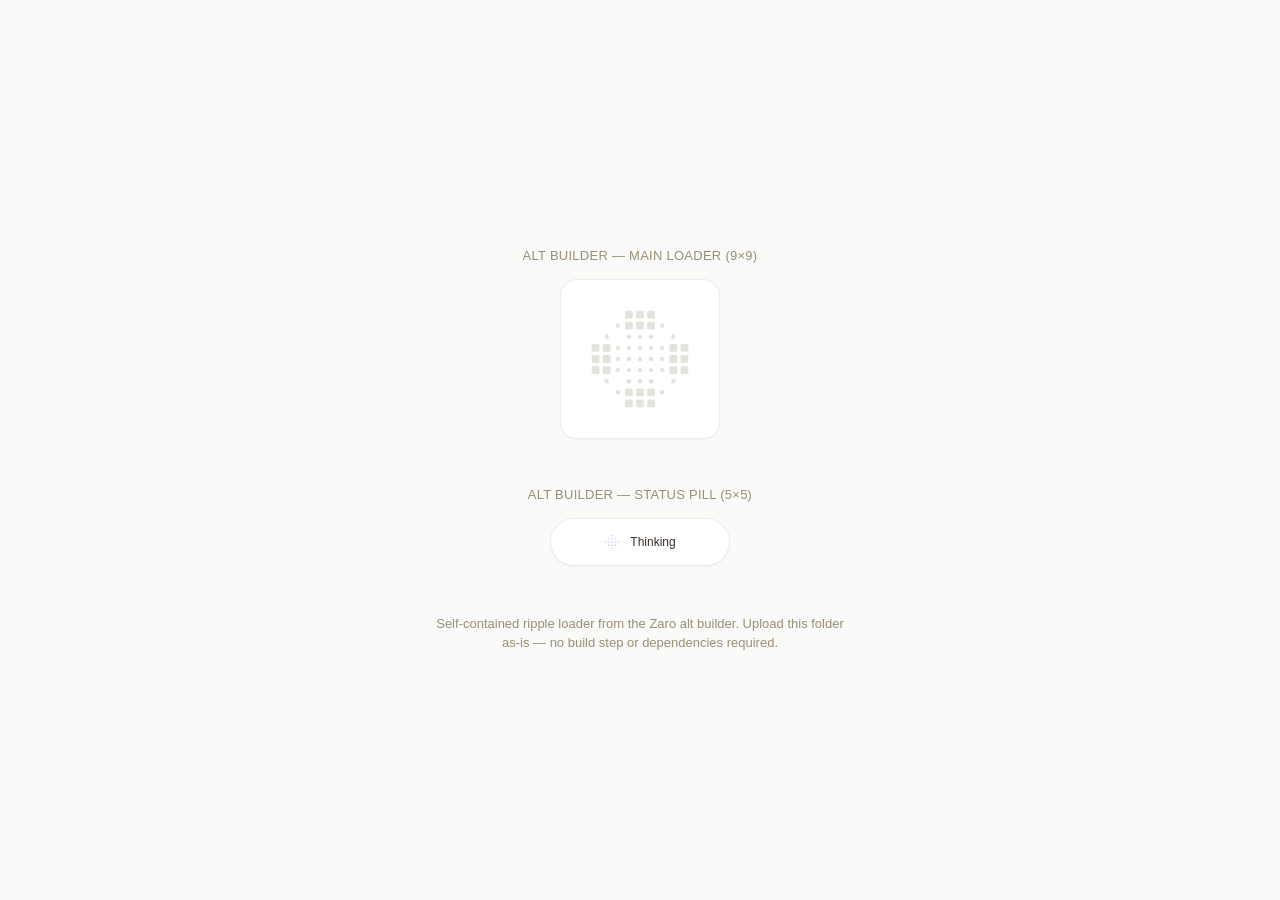
==== ripple-loader-web/index.html @ 149621bd "Add ripple-loader-web demo as baseline before loader tweaks. Preserves the standalone 9×9 and 5×5 ri" ====
<!DOCTYPE html>
<html lang="en">
  <head>
    <meta charset="UTF-8" />
    <meta name="viewport" content="width=device-width, initial-scale=1.0" />
    <title>Ripple Loader</title>
    <link rel="stylesheet" href="styles.css" />
  </head>
  <body>
    <main class="page">
      <section class="demo" aria-labelledby="demo-main-label">
        <p class="demo__label" id="demo-main-label">Alt builder — main loader (9×9)</p>
        <div class="demo__frame demo__frame--main">
          <div class="demo__loader demo__loader--main" id="loader-main"></div>
        </div>
      </section>

      <section class="demo" aria-labelledby="demo-pill-label">
        <p class="demo__label" id="demo-pill-label">Alt builder — status pill (5×5)</p>
        <div class="demo__frame demo__frame--pill">
          <div class="pill">
            <div class="demo__loader demo__loader--pill" id="loader-pill"></div>
            <span class="pill__text">Thinking</span>
          </div>
        </div>
      </section>

      <p class="page__note">
        Self-contained ripple loader from the Zaro alt builder. Upload this folder as-is —
        no build step or dependencies required.
      </p>
    </main>

    <script src="ripple-loader.js"></script>
    <script>
      (function () {
        const main = document.getElementById("loader-main");
        const pill = document.getElementById("loader-pill");

        window.RippleLoader.mount(main, {
          color: "#C2BFAF",
          opacity: 0.45,
        });

        window.RippleLoader.mountSmall(pill, {
          color: "#BDB4F8",
          opacity: 1,
        });
      })();
    </script>
  </body>
</html>
---- ripple-loader-web/styles.css ----
*,
*::before,
*::after {
  box-sizing: border-box;
}

html,
body {
  margin: 0;
  min-height: 100%;
}

body {
  font-family:
    "Saans",
    -apple-system,
    BlinkMacSystemFont,
    "Segoe UI",
    sans-serif;
  color: #3b2d28;
  background: #fafaf8;
}

.page {
  min-height: 100vh;
  display: flex;
  flex-direction: column;
  align-items: center;
  justify-content: center;
  gap: 48px;
  padding: 48px 24px;
}

.demo {
  display: flex;
  flex-direction: column;
  align-items: center;
  gap: 16px;
}

.demo__label {
  margin: 0;
  font-size: 13px;
  font-weight: 500;
  letter-spacing: 0.02em;
  color: #988f77;
  text-transform: uppercase;
}

.demo__frame {
  display: flex;
  align-items: center;
  justify-content: center;
  background: #fff;
  border: 1px solid #ecebe5;
  border-radius: 16px;
  box-shadow: 0 1px 2px rgba(59, 45, 40, 0.04);
}

.demo__frame--main {
  width: 160px;
  height: 160px;
  padding: 30px;
}

.demo__frame--pill {
  width: auto;
  min-width: 180px;
  height: 48px;
  padding: 0 16px;
  border-radius: 999px;
  gap: 10px;
}

.demo__loader {
  flex-shrink: 0;
}

.demo__loader--main {
  width: 100px;
  height: 100px;
}

.demo__loader--pill {
  width: 16px;
  height: 16px;
}

.ripple-loader {
  width: 100%;
  height: 100%;
  display: block;
}

.ripple-loader__canvas {
  width: 100%;
  height: 100%;
  display: block;
}

.pill {
  display: inline-flex;
  align-items: center;
  gap: 10px;
}

.pill__text {
  font-size: 12px;
  line-height: 1.5;
  color: #3b2d28;
  white-space: nowrap;
}

.page__note {
  max-width: 420px;
  margin: 0;
  font-size: 13px;
  line-height: 1.5;
  color: #988f77;
  text-align: center;
}
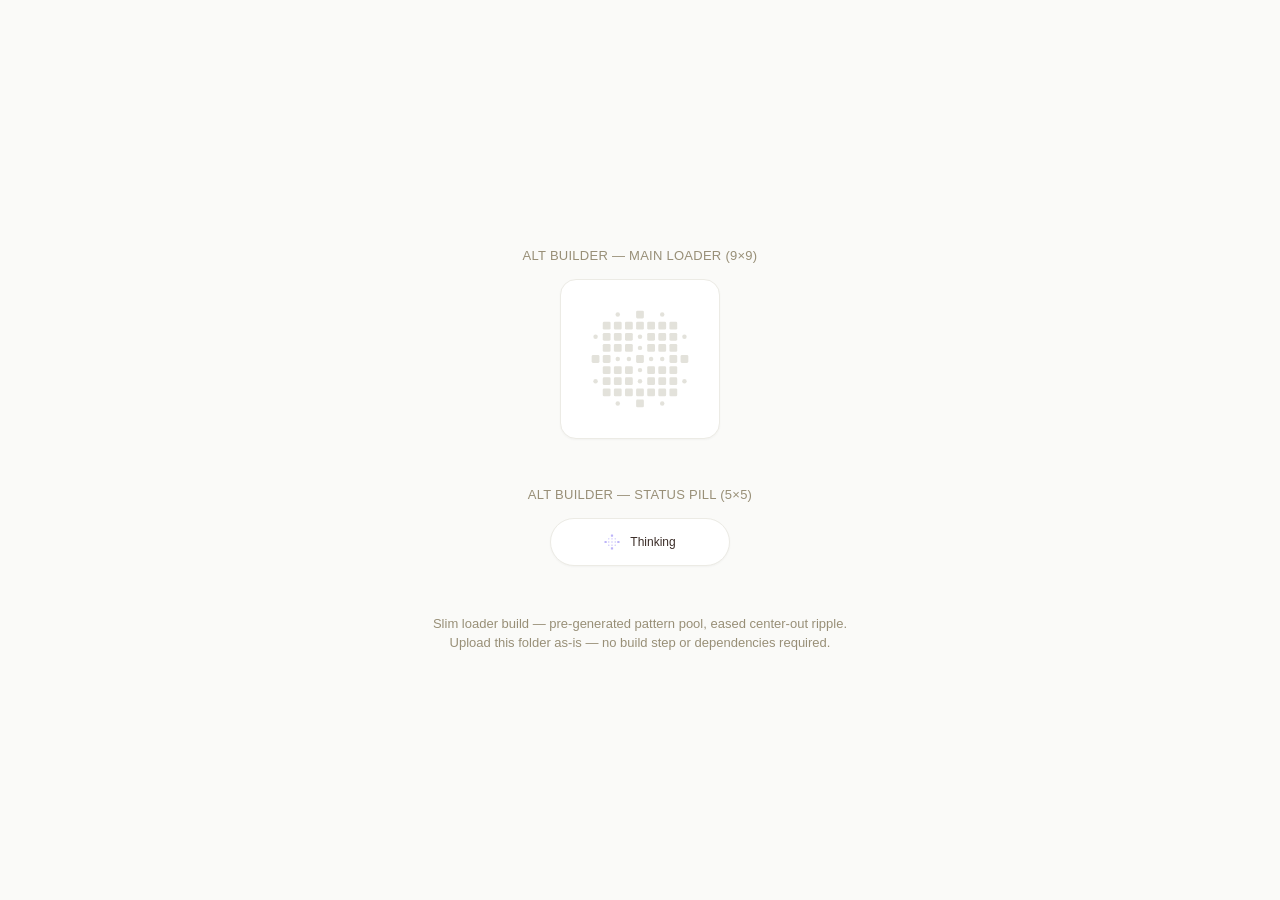
==== commit 4a2a6e26: "Deploy slim ripple loader prototype with alt builder demo. Switch to pattern-pool loader at 800ms/70" ====
--- a/ripple-loader-web/index.html
+++ b/ripple-loader-web/index.html
@@ -26,12 +26,12 @@
       </section>
 
       <p class="page__note">
-        Self-contained ripple loader from the Zaro alt builder. Upload this folder as-is —
-        no build step or dependencies required.
+        Slim loader build — pre-generated pattern pool, eased center-out ripple.
+        Upload this folder as-is — no build step or dependencies required.
       </p>
     </main>
 
-    <script src="ripple-loader.js"></script>
+    <script src="ripple-loader-slim.js?v=2"></script>
     <script>
       (function () {
         const main = document.getElementById("loader-main");
@@ -40,11 +40,15 @@
         window.RippleLoader.mount(main, {
           color: "#C2BFAF",
           opacity: 0.45,
+          interval: 800,
+          waveDuration: 700,
         });
 
         window.RippleLoader.mountSmall(pill, {
           color: "#BDB4F8",
           opacity: 1,
+          interval: 800,
+          waveDuration: 700,
         });
       })();
     </script>
